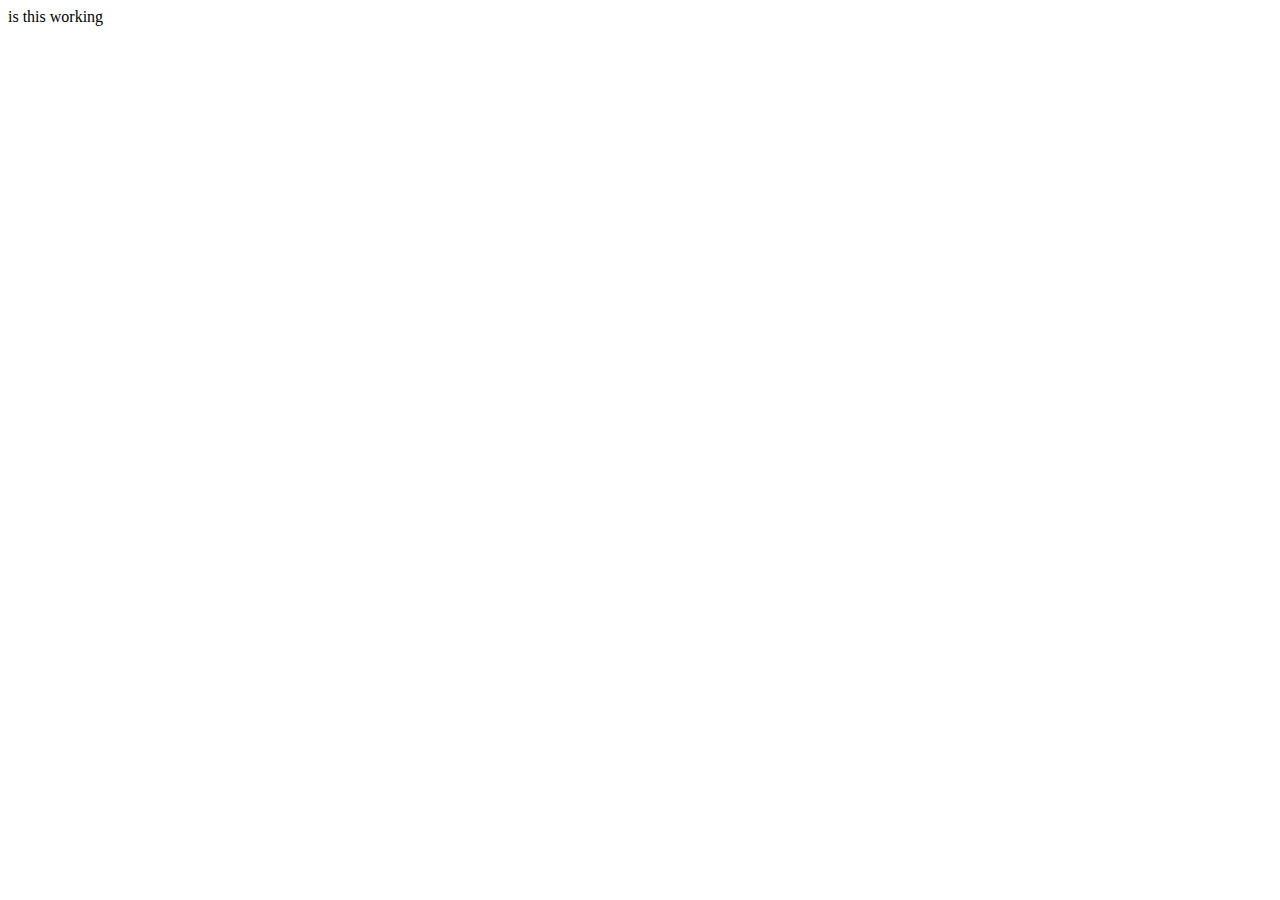
==== home.html @ 2261ec16 "added home.html file, included home.html into <a> of nav for 'home'" ====
<!DOCTYPE html>
<html lang="en">
<head>
    <meta charset="UTF-8">
    <meta name="viewport" content="width=device-width, initial-scale=1.0">
    <title>Home</title>
</head>
<body>
    is this working
</body>
</html>
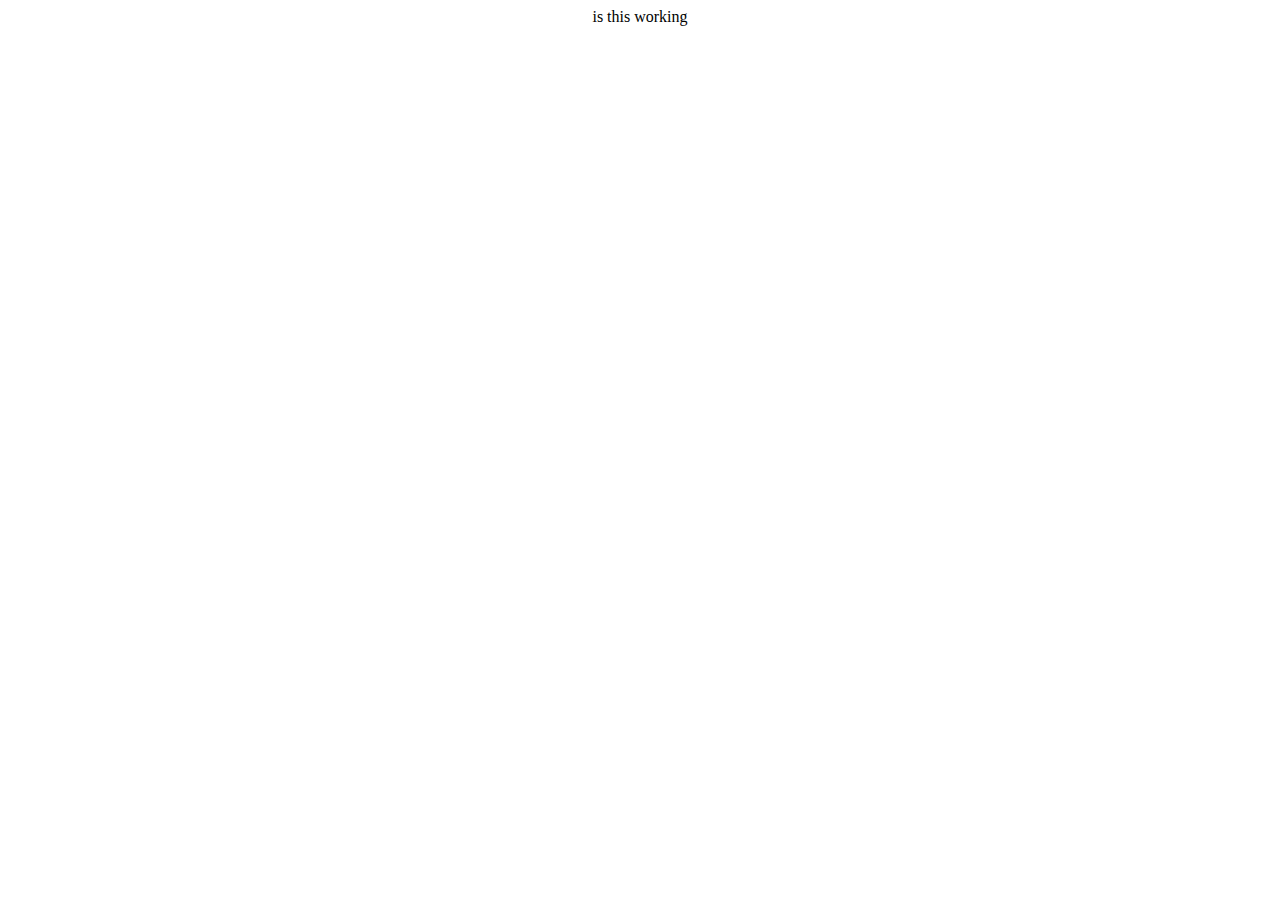
==== commit 80a9705f: "centerd home body via home.css" ====
--- a/home.html
+++ b/home.html
@@ -1,6 +1,7 @@
 <!DOCTYPE html>
 <html lang="en">
 <head>
+    <link rel="stylesheet" href="home.css">
     <meta charset="UTF-8">
     <meta name="viewport" content="width=device-width, initial-scale=1.0">
     <title>Home</title>
--- a/home.css
+++ b/home.css
@@ -0,0 +1,3 @@
+body {
+    text-align: center;
+}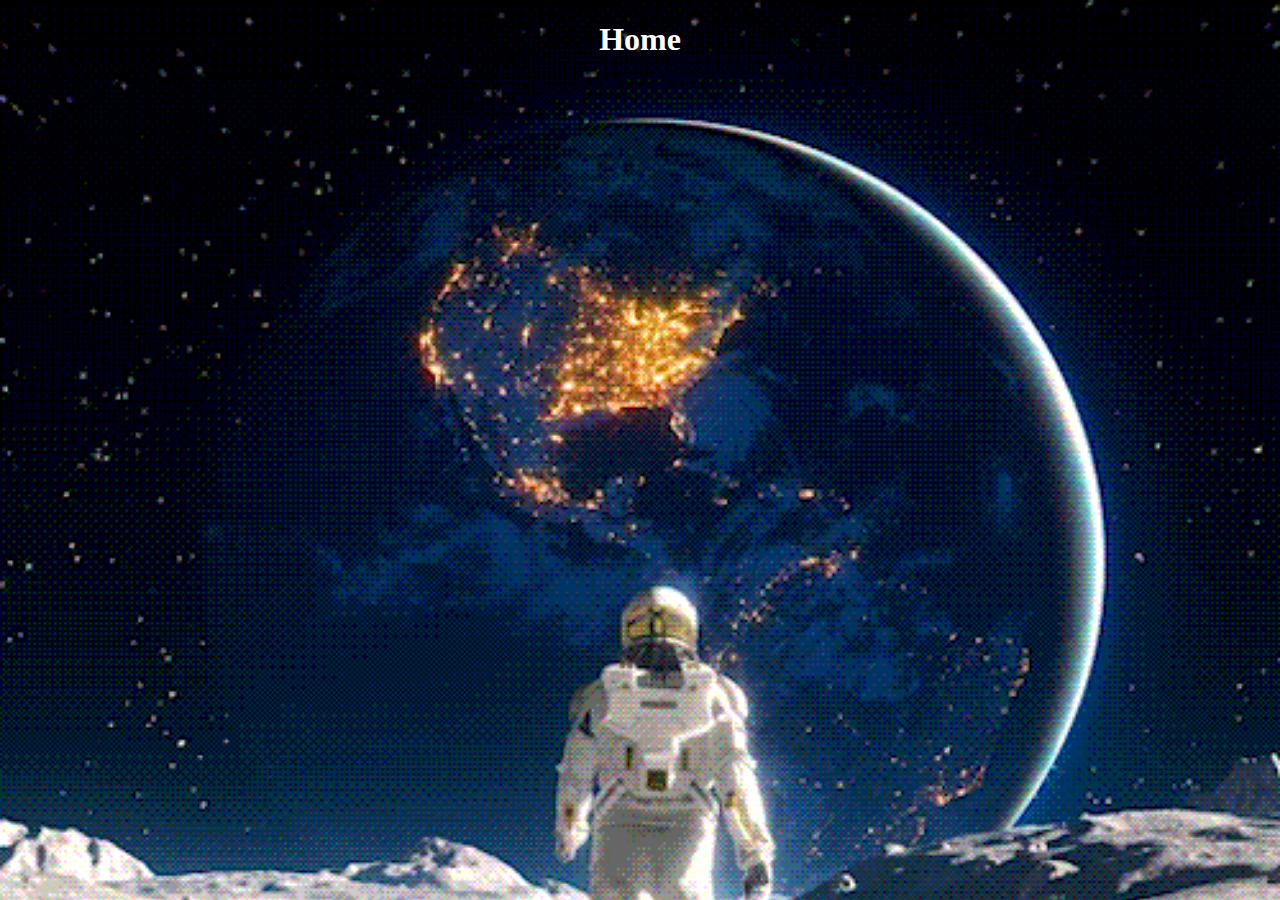
==== commit 10b19214: "added background to home, centered text in home.css on body + header, updated comments" ====
--- a/home.html
+++ b/home.html
@@ -7,6 +7,9 @@
     <title>Home</title>
 </head>
 <body>
-    is this working
+ <header>
+ <h1>Home</h1>
+ </header>
+
 </body>
 </html>--- a/home.css
+++ b/home.css
@@ -1,3 +1,12 @@
+/* Center-align text within the body + background GIF */
 body {
+    background-image: url("astronaught.gif");
+    background-size: cover;
+    background-repeat: no-repeat;
+      text-align: center;
+}
+ /* Center-align text within Header*/
+ header {
     text-align: center;
-}+    color: white;
+ }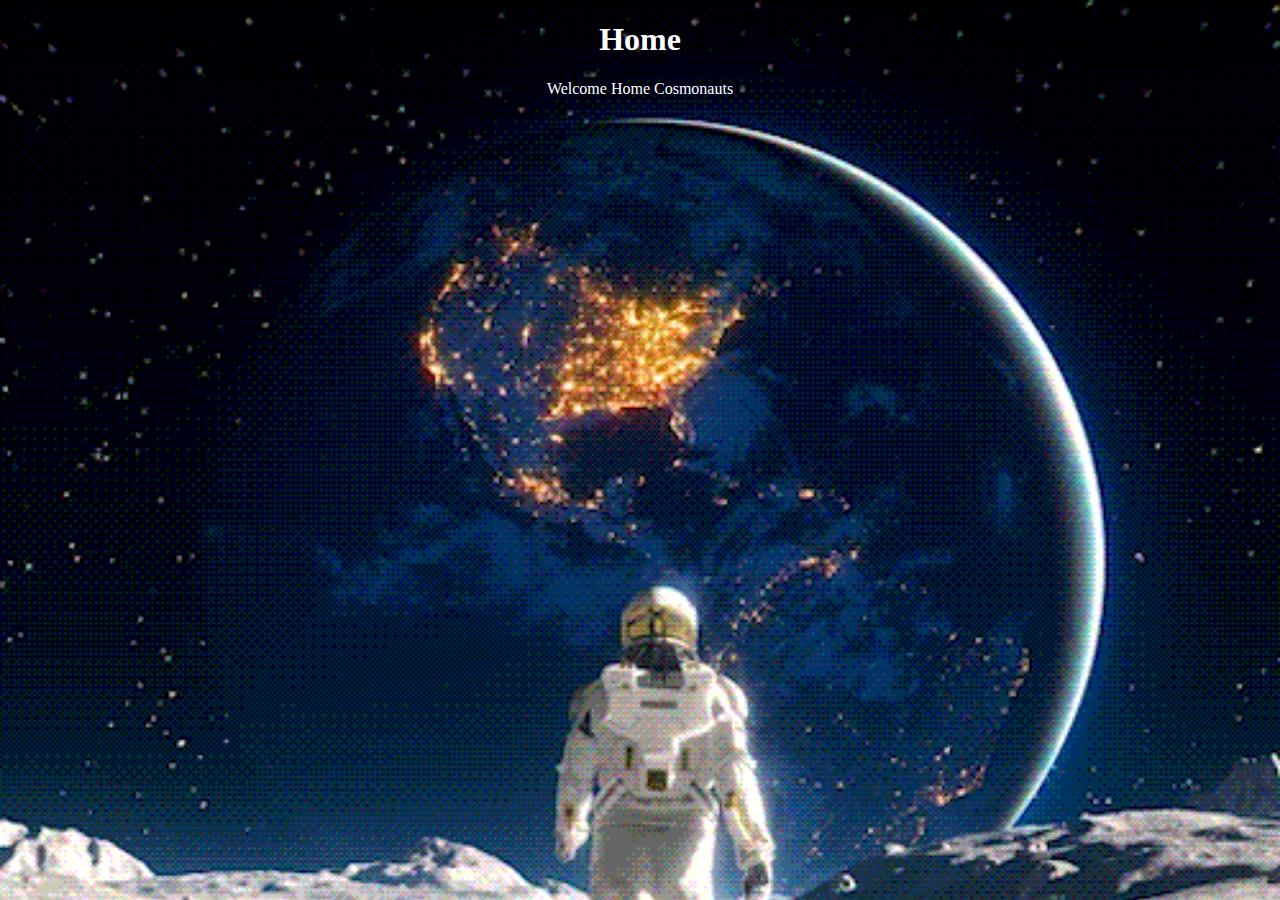
==== commit 426f4ccf: "added <p> to <h1> via home.html" ====
--- a/home.html
+++ b/home.html
@@ -9,6 +9,7 @@
 <body>
  <header>
  <h1>Home</h1>
+ <p>Welcome Home Cosmonauts</p>
  </header>
 
 </body>
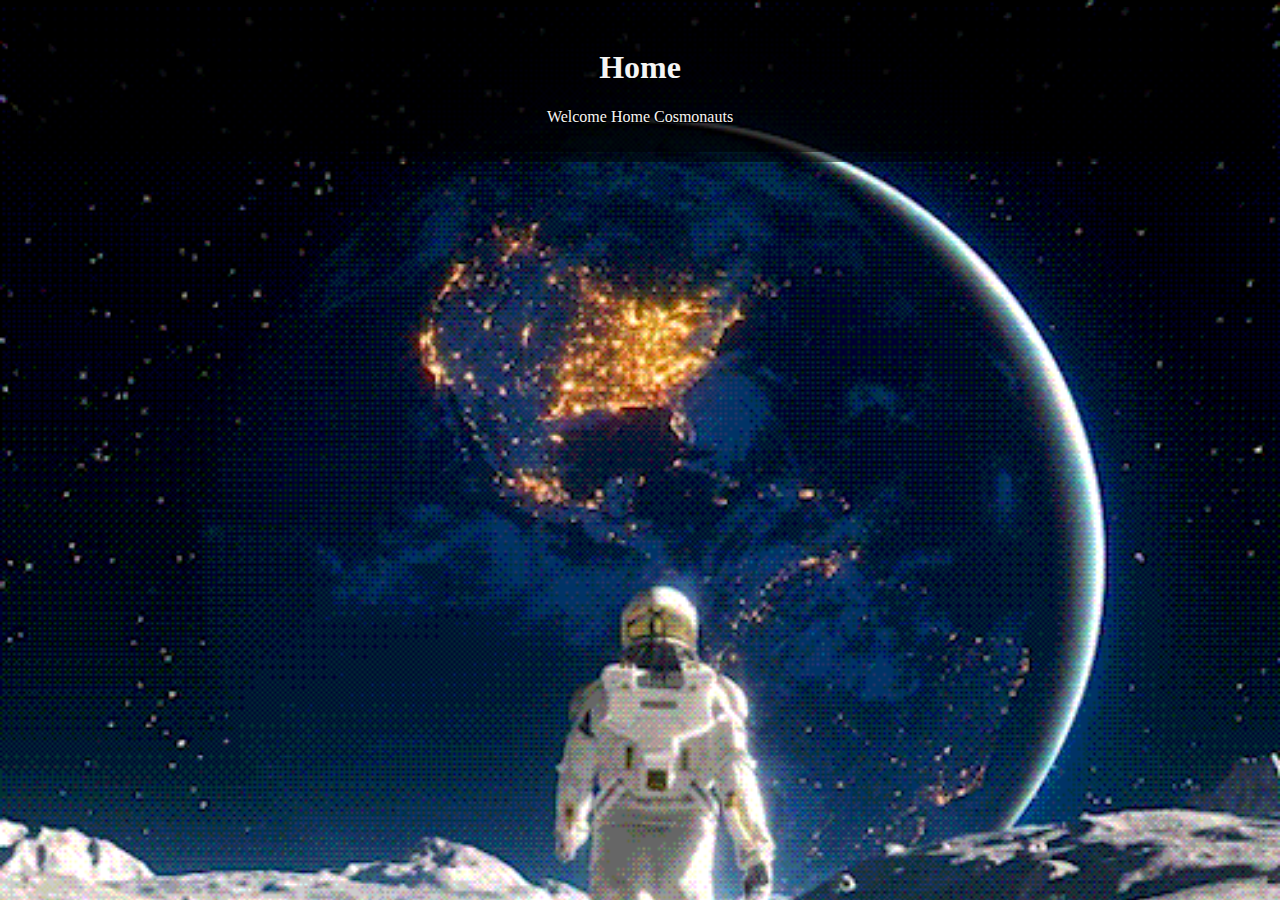
==== commit 3bb466cb: "added general stylingsheet for classes/organizational purposes/duplicate code errors/maintence preve" ====
--- a/home.html
+++ b/home.html
@@ -1,6 +1,7 @@
 <!DOCTYPE html>
 <html lang="en">
 <head>
+    <link rel="stylesheet" href="styles.css">
     <link rel="stylesheet" href="home.css">
     <meta charset="UTF-8">
     <meta name="viewport" content="width=device-width, initial-scale=1.0">
@@ -8,9 +9,10 @@
 </head>
 <body>
  <header>
+    <main>
  <h1>Home</h1>
  <p>Welcome Home Cosmonauts</p>
+    </main>
  </header>
-
 </body>
 </html>--- a/styles.css
+++ b/styles.css
@@ -0,0 +1,55 @@
+/* Center-align text within the body */
+body {
+background-image: url("astronaught.gif");
+background-size: cover;
+background-repeat: no-repeat;
+  text-align: center;
+}
+
+/* Center-align text within specific elements */
+header, nav, main, footer {
+  color: whitesmoke;
+  text-shadow: -1px -1px 0 black, 1px -1px 0 black, -1px 1px 0 black, 1px 1px 0 black;
+  text-align: center;
+  background: rgba(0, 0, 0, 0.5); /* 0.5 for 50% transparency */
+  padding: 10px; /* Add some padding for space around the text */
+  border-radius: 10px; /* Add rounded corners */
+}
+
+/* Add black outline shadow to text within nav */
+nav, ul, li, a{
+color: white;
+  text-shadow: -1px -1px 0 black, 1px -1px 0 black, -1px 1px 0 black, 1px 1px 0 black;
+
+}
+/* Center-align list dots within ul */
+ul {
+  display: flex;
+  flex-direction: column;
+  align-items: center;
+  padding-left: 0; /* Remove default padding */
+  list-style: none; /* Remove default list-style */
+}
+
+/* Center-align list items using pseudo-element */
+ul li {
+  display: flex;
+  align-items: center;
+  margin: 10px 0; /* Adjust margin as needed */
+}
+
+ul li::before {
+  content: "•"; /* Use a bullet character */
+  margin-right: 10px; /* Add spacing between bullet and text */
+}
+
+/* Change link color */
+a {
+  color: white;
+  text-decoration: underline;
+}
+
+/* Change link color for visited links */
+a:visited {
+  color: white;
+}
--- a/home.css
+++ b/home.css
@@ -1,12 +1,12 @@
-/* Center-align text within the body + background GIF */
+/* Background GIF to body */
 body {
     background-image: url("astronaught.gif");
     background-size: cover;
     background-repeat: no-repeat;
-      text-align: center;
 }
- /* Center-align text within Header*/
- header {
+
+ /* Center-align text within Header + Body*/
+ header, body {
     text-align: center;
     color: white;
  }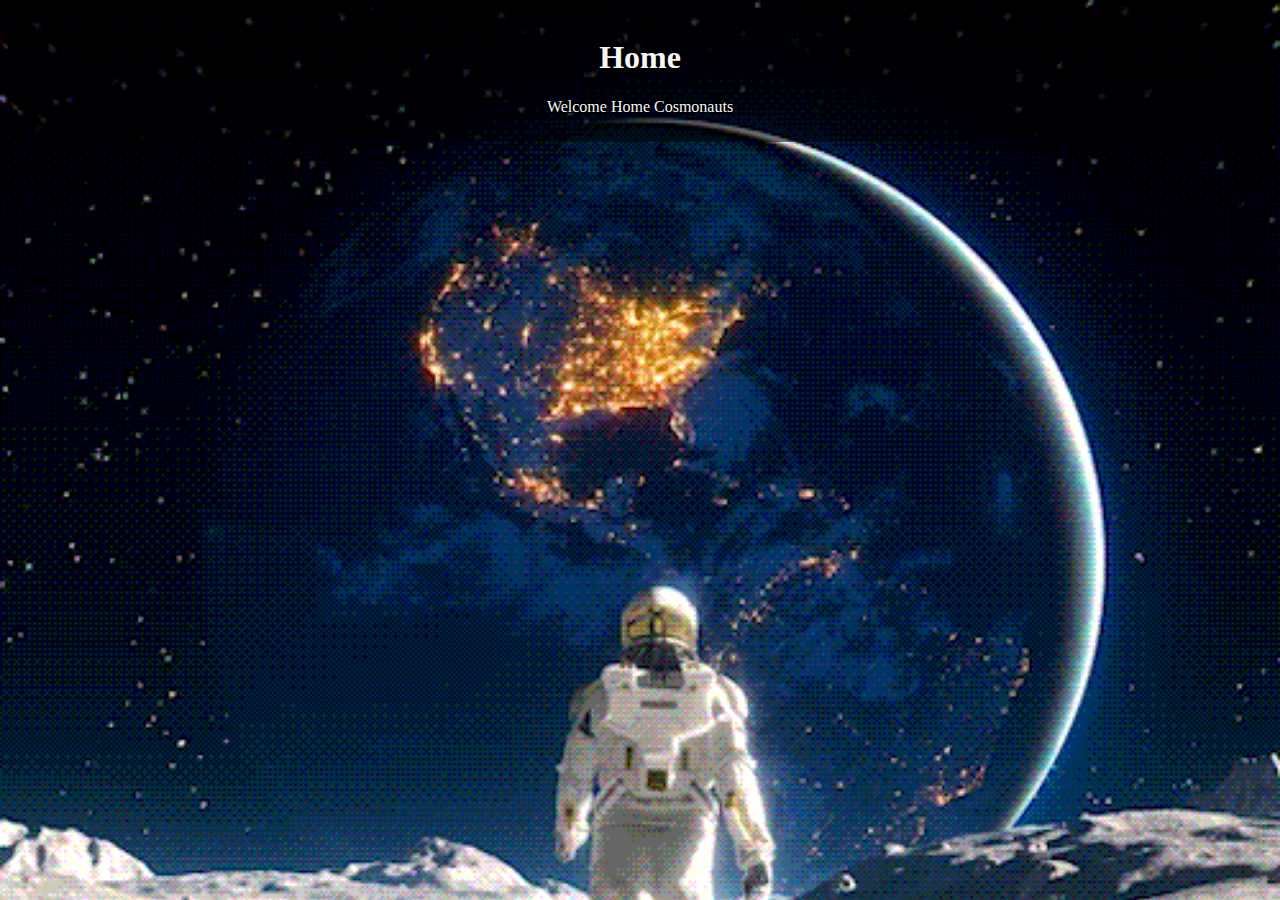
==== commit 29605195: "replaced 'home.css' selector for center alignment and padding with 'container' class via 'styles.css" ====
--- a/home.html
+++ b/home.html
@@ -8,7 +8,7 @@
     <title>Home</title>
 </head>
 <body>
- <header>
+ <header class="container">
     <main>
  <h1>Home</h1>
  <p>Welcome Home Cosmonauts</p>
--- a/styles.css
+++ b/styles.css
@@ -1,55 +1,11 @@
-/* Center-align text within the body */
-body {
-background-image: url("astronaught.gif");
-background-size: cover;
-background-repeat: no-repeat;
-  text-align: center;
-}
-
-/* Center-align text within specific elements */
-header, nav, main, footer {
-  color: whitesmoke;
-  text-shadow: -1px -1px 0 black, 1px -1px 0 black, -1px 1px 0 black, 1px 1px 0 black;
-  text-align: center;
-  background: rgba(0, 0, 0, 0.5); /* 0.5 for 50% transparency */
-  padding: 10px; /* Add some padding for space around the text */
-  border-radius: 10px; /* Add rounded corners */
-}
-
-/* Add black outline shadow to text within nav */
-nav, ul, li, a{
-color: white;
-  text-shadow: -1px -1px 0 black, 1px -1px 0 black, -1px 1px 0 black, 1px 1px 0 black;
-
-}
-/* Center-align list dots within ul */
-ul {
-  display: flex;
-  flex-direction: column;
-  align-items: center;
-  padding-left: 0; /* Remove default padding */
-  list-style: none; /* Remove default list-style */
-}
-
-/* Center-align list items using pseudo-element */
-ul li {
-  display: flex;
-  align-items: center;
-  margin: 10px 0; /* Adjust margin as needed */
-}
-
-ul li::before {
-  content: "•"; /* Use a bullet character */
-  margin-right: 10px; /* Add spacing between bullet and text */
-}
-
-/* Change link color */
-a {
-  color: white;
-  text-decoration: underline;
-}
-
-/* Change link color for visited links */
-a:visited {
-  color: white;
-}
+/* Shared Styles via Classes & ID*/
+/* Center-align text within specific elements + transparent padding beneath specific elements + color of font*/
+ /* Styles for containers */
+ .container {
+    color: whitesmoke;
+    text-shadow: -1px -1px 0 black, 1px -1px 0 black, -1px 1px 0 black, 1px 1px 0 black;
+    text-align: center;
+    background: rgba(0, 0, 0, 0.5); /* 50% transparent black background */
+    padding: 10px;
+    border-radius: 10px;
+  }